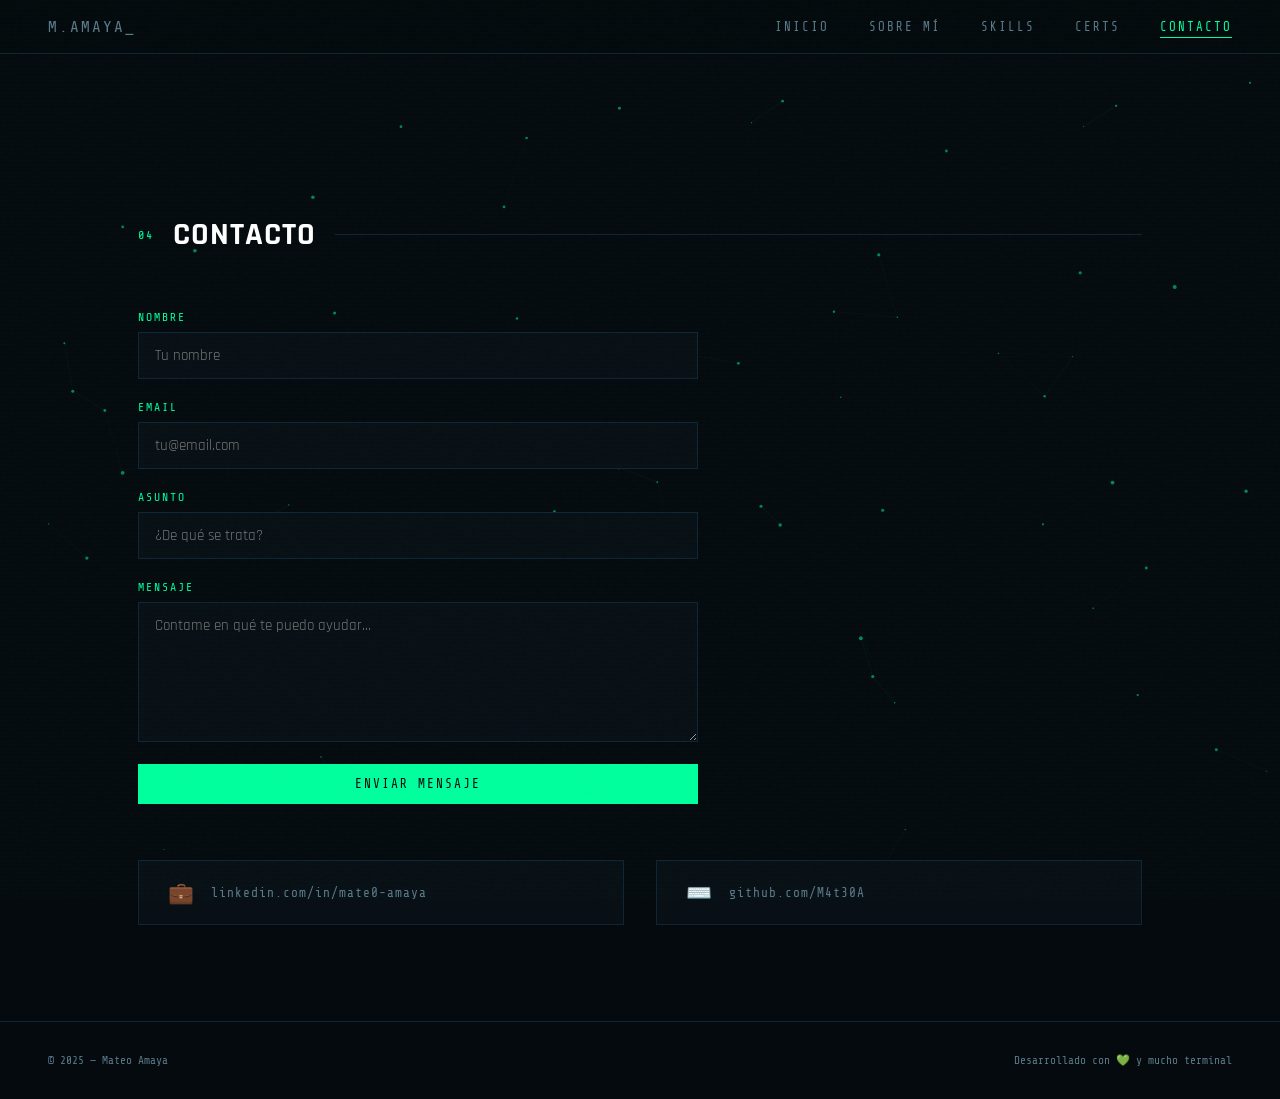
==== contacto.html @ 65e0c1e0 "Web Actualizada :smile:" ====
<!DOCTYPE html>
<html lang="es">
<head>
  <meta charset="UTF-8" />
  <meta name="viewport" content="width=device-width, initial-scale=1.0"/>
  <title>Contacto — Mateo Amaya</title>
  <link href="https://fonts.googleapis.com/css2?family=Share+Tech+Mono&family=Rajdhani:wght@300;400;600;700&display=swap" rel="stylesheet"/>
  <link rel="stylesheet" href="css/style.css">
</head>
<body>

<canvas id="particles-canvas"></canvas>
<canvas id="cursor-canvas"></canvas>

<nav>
  <div class="nav-logo"><span id="typewriter"></span><span class="tw-cursor">_</span></div>
  <ul>
    <li><a href="index.html">Inicio</a></li>
    <li><a href="sobre-mi.html">Sobre mí</a></li>
    <li><a href="skills.html">Skills</a></li>
    <li><a href="certificados.html">Certs</a></li>
    <li><a href="contacto.html" class="active">Contacto</a></li>
  </ul>
</nav>

<section class="page-section">
  <div class="section-header page-hero">
    <span class="section-num">04</span>
    <h2 class="section-title">Contacto</h2>
    <div class="section-line"></div>
  </div>

  <!--
    FORMULARIO FUNCIONAL CON FORMSPREE
    1. Creá una cuenta gratis en https://formspree.io (con tu mail)
    2. Creá un nuevo "Form", te va a dar una URL tipo:
       https://formspree.io/f/xxxxxxx
    3. Reemplazá "TU_ID_DE_FORMSPREE" en el action de abajo por ese ID.
    4. Formspree te manda un mail de confirmación la primera vez
       que alguien envía el formulario — confirmalo una sola vez.
    Más detalle en el README.md del proyecto.
  -->
  <form id="contact-form" class="contact-form reveal" action="https://formspree.io/f/TU_ID_DE_FORMSPREE" method="POST">
    <div class="form-group">
      <label for="name">Nombre</label>
      <input type="text" id="name" name="name" required placeholder="Tu nombre">
    </div>
    <div class="form-group">
      <label for="email">Email</label>
      <input type="email" id="email" name="email" required placeholder="tu@email.com">
    </div>
    <div class="form-group">
      <label for="subject">Asunto</label>
      <input type="text" id="subject" name="subject" placeholder="¿De qué se trata?">
    </div>
    <div class="form-group">
      <label for="message">Mensaje</label>
      <textarea id="message" name="message" required placeholder="Contame en qué te puedo ayudar..."></textarea>
    </div>

    <!-- Honeypot anti-spam: campo invisible, si un bot lo completa se descarta -->
    <input type="text" name="_gotcha" class="form-honeypot" tabindex="-1" autocomplete="off">

    <button type="submit" class="btn btn-primary" id="submit-btn">Enviar mensaje</button>

    <div id="form-status" class="form-status"></div>
  </form>

  <div class="contact-wrapper reveal">
    <a href="https://linkedin.com/in/mate0-amaya" target="_blank" class="contact-link">
      <span class="icon">💼</span>
      <span>linkedin.com/in/mate0-amaya</span>
    </a>
    <a href="https://github.com/M4t30A" target="_blank" class="contact-link">
      <span class="icon">⌨️</span>
      <span>github.com/M4t30A</span>
    </a>
  </div>
</section>

<footer>
  <div>© 2025 — Mateo Amaya</div>
  <div>Desarrollado con 💚 y mucho terminal</div>
</footer>

<div id="sudo-overlay">
  <div id="sudo-terminal">
    <div class="sudo-bar"><span>root@m4t30a:~#</span></div>
    <div id="sudo-body"></div>
  </div>
  <button id="sudo-close" onclick="closeSudo()">[ ESC ] CERRAR</button>
</div>

<script src="js/main.js"></script>
<script>
const form = document.getElementById('contact-form');
const status = document.getElementById('form-status');
const submitBtn = document.getElementById('submit-btn');

form.addEventListener('submit', async function (e) {
  e.preventDefault();
  submitBtn.disabled = true;
  submitBtn.textContent = 'Enviando...';

  try {
    const response = await fetch(form.action, {
      method: 'POST',
      body: new FormData(form),
      headers: { 'Accept': 'application/json' }
    });

    if (response.ok) {
      status.textContent = '✓ Mensaje enviado. Te voy a responder a la brevedad.';
      status.className = 'form-status show success';
      form.reset();
    } else {
      const data = await response.json().catch(() => null);
      if (data && data.errors) {
        status.textContent = '✕ ' + data.errors.map(err => err.message).join(', ');
      } else {
        status.textContent = '✕ No se pudo enviar. Probá de nuevo en un momento.';
      }
      status.className = 'form-status show error';
    }
  } catch (err) {
    status.textContent = '✕ Error de conexión. Revisá tu internet e intentá de nuevo.';
    status.className = 'form-status show error';
  } finally {
    submitBtn.disabled = false;
    submitBtn.textContent = 'Enviar mensaje';
  }
});
</script>
</body>
</html>
---- css/style.css ----
:root {
  --bg: #050a0e;
  --bg2: #0a1218;
  --green: #00ff9d;
  --green-dim: #00cc7a;
  --cyan: #00e5ff;
  --red: #ff3c5c;
  --text: #c8d8e0;
  --text-dim: #5a7a8a;
  --border: #0f2535;
  --card: #080f15;
  --mono: 'Share Tech Mono', monospace;
  --sans: 'Rajdhani', sans-serif;
}

* { margin: 0; padding: 0; box-sizing: border-box; }
html { scroll-behavior: smooth; }

body {
  background: var(--bg);
  color: var(--text);
  font-family: var(--sans);
  font-size: 16px;
  overflow-x: hidden;
  cursor: default;
}

/* SCANLINE OVERLAY */
body::before {
  content: '';
  position: fixed;
  inset: 0;
  background: repeating-linear-gradient(
    0deg, transparent, transparent 2px,
    rgba(0,255,157,0.012) 2px, rgba(0,255,157,0.012) 4px
  );
  pointer-events: none;
  z-index: 9999;
}

/* NOISE TEXTURE */
body::after {
  content: '';
  position: fixed;
  inset: 0;
  background-image: url("data:image/svg+xml,%3Csvg viewBox='0 0 256 256' xmlns='http://www.w3.org/2000/svg'%3E%3Cfilter id='noise'%3E%3CfeTurbulence type='fractalNoise' baseFrequency='0.9' numOctaves='4' stitchTiles='stitch'/%3E%3C/filter%3E%3Crect width='100%25' height='100%25' filter='url(%23noise)' opacity='0.04'/%3E%3C/svg%3E");
  pointer-events: none;
  z-index: 9998;
  opacity: 0.4;
}

/* ===== NAVBAR ===== */
nav {
  position: fixed;
  top: 0; left: 0; right: 0;
  z-index: 100;
  display: flex;
  align-items: center;
  justify-content: space-between;
  padding: 1rem 3rem;
  background: rgba(5,10,14,0.85);
  backdrop-filter: blur(12px);
  border-bottom: 1px solid var(--border);
}

.nav-logo {
  font-family: var(--mono);
  color: var(--green);
  font-size: 1rem;
  letter-spacing: 2px;
}
.nav-logo span { color: var(--text-dim); }

nav ul {
  list-style: none;
  display: flex;
  gap: 2.5rem;
}

nav ul a {
  font-family: var(--mono);
  color: var(--text-dim);
  text-decoration: none;
  font-size: 0.78rem;
  letter-spacing: 2px;
  text-transform: uppercase;
  transition: color 0.2s;
  position: relative;
}
nav ul a::after {
  content: '';
  position: absolute;
  bottom: -4px; left: 0;
  width: 0; height: 1px;
  background: var(--green);
  transition: width 0.3s;
}
nav ul a:hover { color: var(--green); }
nav ul a:hover::after { width: 100%; }
nav ul a.active { color: var(--green); }
nav ul a.active::after { width: 100%; }

/* ===== HERO ===== */
#hero {
  min-height: 100vh;
  display: flex;
  align-items: center;
  padding: 8rem 3rem 4rem;
  position: relative;
  overflow: hidden;
}
.hero-grid-bg {
  position: absolute;
  inset: 0;
  background-image:
    linear-gradient(rgba(0,255,157,0.04) 1px, transparent 1px),
    linear-gradient(90deg, rgba(0,255,157,0.04) 1px, transparent 1px);
  background-size: 60px 60px;
  mask-image: radial-gradient(ellipse 80% 80% at 50% 50%, black 30%, transparent 100%);
}
.hero-glow {
  position: absolute;
  top: 20%; left: 55%;
  width: 600px; height: 600px;
  background: radial-gradient(circle, rgba(0,255,157,0.06) 0%, transparent 70%);
  pointer-events: none;
}
.hero-content { position: relative; z-index: 1; max-width: 700px; }
.hero-tag {
  font-family: var(--mono);
  color: var(--green);
  font-size: 0.75rem;
  letter-spacing: 4px;
  text-transform: uppercase;
  margin-bottom: 1.5rem;
  display: flex;
  align-items: center;
  gap: 0.75rem;
}
.hero-tag::before { content: ''; display: block; width: 24px; height: 1px; background: var(--green); }

h1 {
  font-family: var(--sans);
  font-weight: 700;
  font-size: clamp(3rem, 7vw, 5.5rem);
  line-height: 0.95;
  letter-spacing: -1px;
  color: #fff;
  margin-bottom: 1rem;
}
h1 .accent { color: var(--green); }

.hero-subtitle {
  font-family: var(--mono);
  color: var(--cyan);
  font-size: 1rem;
  letter-spacing: 2px;
  margin-bottom: 1.8rem;
}
.hero-desc {
  color: var(--text-dim);
  font-size: 1.05rem;
  line-height: 1.75;
  max-width: 520px;
  margin-bottom: 2.5rem;
}
.hero-btns { display: flex; gap: 1rem; flex-wrap: wrap; }

.btn {
  font-family: var(--mono);
  font-size: 0.8rem;
  letter-spacing: 2px;
  text-transform: uppercase;
  text-decoration: none;
  padding: 0.75rem 1.8rem;
  border: 1px solid;
  transition: all 0.25s;
  cursor: pointer;
  background: none;
}
.btn-primary { background: var(--green); color: var(--bg); border-color: var(--green); }
.btn-primary:hover { background: transparent; color: var(--green); }
.btn-secondary { background: transparent; color: var(--text-dim); border-color: var(--border); }
.btn-secondary:hover { border-color: var(--green); color: var(--green); }

.status-bar {
  position: absolute;
  bottom: 3rem; right: 3rem;
  font-family: var(--mono);
  font-size: 0.72rem;
  color: var(--text-dim);
  text-align: right;
  line-height: 1.8;
}
.status-bar .live { color: var(--green); }

/* ===== SECTIONS (used on inner pages too) ===== */
section {
  padding: 10rem 3rem 6rem;
  max-width: 1100px;
  margin: 0 auto;
}
.page-section { min-height: 100vh; }

.section-header {
  display: flex;
  align-items: center;
  gap: 1.2rem;
  margin-bottom: 3.5rem;
}
.section-num { font-family: var(--mono); color: var(--green); font-size: 0.75rem; letter-spacing: 2px; }
.section-title {
  font-family: var(--sans);
  font-weight: 700;
  font-size: 2rem;
  color: #fff;
  letter-spacing: 1px;
  text-transform: uppercase;
}
.section-line { flex: 1; height: 1px; background: var(--border); }

/* ===== CERT PREVIEW OVERLAY ===== */
#cert-overlay {
  display: none;
  position: fixed;
  inset: 0;
  z-index: 1000;
  align-items: center;
  justify-content: center;
  pointer-events: none;
}
#cert-overlay.visible { display: flex; }
#cert-overlay-img {
  width: min(500px, 90vw);
  border: 2px solid var(--green);
  box-shadow: 0 0 40px rgba(0,255,157,0.3), 0 20px 60px rgba(0,0,0,0.9);
  opacity: 0;
  transform: scale(0.9);
  transition: opacity 0.2s, transform 0.2s;
  display: block;
}
#cert-overlay.visible #cert-overlay-img { opacity: 1; transform: scale(1); }
.cert-card.has-link:hover { border-color: rgba(0,229,255,0.5); }
.cert-card.has-preview { cursor: zoom-in; }

/* ===== SKILLS ===== */
.skills-grid {
  display: grid;
  grid-template-columns: repeat(auto-fill, minmax(180px, 1fr));
  gap: 1rem;
}
.skill-card {
  background: var(--card);
  border: 1px solid var(--border);
  padding: 1.2rem 1.5rem;
  position: relative;
  overflow: hidden;
  transition: border-color 0.25s, transform 0.25s;
}
.skill-card::before {
  content: '';
  position: absolute;
  top: 0; left: 0;
  width: 3px; height: 0;
  background: var(--green);
  transition: height 0.3s;
}
.skill-card:hover { border-color: rgba(0,255,157,0.3); transform: translateY(-3px); }
.skill-card:hover::before { height: 100%; }
.skill-icon { font-size: 1.5rem; margin-bottom: 0.6rem; }
.skill-name { font-family: var(--mono); color: var(--green); font-size: 0.85rem; letter-spacing: 1px; }

/* ===== CERTIFICATES ===== */
.cert-grid {
  display: grid;
  grid-template-columns: repeat(auto-fill, minmax(280px, 1fr));
  gap: 1.5rem;
}
.cert-card {
  background: var(--card);
  border: 1px solid var(--border);
  padding: 1.8rem;
  position: relative;
  overflow: hidden;
  transition: border-color 0.3s, transform 0.3s;
}
.cert-card::after {
  content: '';
  position: absolute;
  inset: 0;
  background: linear-gradient(135deg, rgba(0,255,157,0.04) 0%, transparent 60%);
  opacity: 0;
  transition: opacity 0.3s;
}
.cert-card:hover { border-color: rgba(0,255,157,0.4); transform: translateY(-4px); }
.cert-card:hover::after { opacity: 1; }
.cert-badge {
  width: 40px; height: 40px;
  background: rgba(0,255,157,0.1);
  border: 1px solid rgba(0,255,157,0.2);
  display: flex; align-items: center; justify-content: center;
  font-size: 1.2rem;
  margin-bottom: 1.2rem;
}
.cert-issuer {
  font-family: var(--mono);
  font-size: 0.68rem;
  color: var(--green);
  letter-spacing: 2px;
  text-transform: uppercase;
  margin-bottom: 0.4rem;
}
.cert-name {
  font-family: var(--sans);
  font-weight: 600;
  font-size: 1rem;
  color: #fff;
  margin-bottom: 0.6rem;
  line-height: 1.3;
}
.cert-desc { font-size: 0.85rem; color: var(--text-dim); line-height: 1.6; }
.cert-tag {
  display: inline-block;
  margin-top: 1rem;
  font-family: var(--mono);
  font-size: 0.65rem;
  color: var(--cyan);
  border: 1px solid rgba(0,229,255,0.2);
  padding: 2px 8px;
  letter-spacing: 1px;
}

.cert-badge-btn {
  cursor: zoom-in;
  display: inline-flex;
  align-items: center;
  justify-content: center;
  width: 44px; height: 44px;
  background: rgba(0,255,157,0.08);
  border: 1px solid rgba(0,255,157,0.2);
  font-size: 1.4rem;
  margin-bottom: 1.2rem;
  transition: background 0.2s, border-color 0.2s;
  position: relative;
  z-index: 2;
}
.cert-badge-btn:hover { background: rgba(0,255,157,0.18); border-color: var(--green); }
.cert-body { position: relative; z-index: 2; cursor: pointer; }

.cert-inner-img {
  position: absolute;
  inset: 0;
  background: #000;
  display: flex;
  align-items: center;
  justify-content: center;
  opacity: 0;
  pointer-events: none;
  transition: opacity 0.25s;
  z-index: 10;
}
.cert-inner-img.show { opacity: 1; pointer-events: all; }
.cert-inner-img img { width: 100%; height: 100%; object-fit: contain; display: block; }
.cert-inner-img .close-btn {
  position: absolute;
  top: 8px; right: 10px;
  font-family: var(--mono);
  font-size: 0.75rem;
  color: var(--green);
  cursor: pointer;
  background: rgba(0,0,0,0.7);
  padding: 2px 8px;
  border: 1px solid var(--green);
  letter-spacing: 1px;
}
.cert-inner-img .close-btn:hover { background: var(--green); color: #000; }

/* ===== ABOUT ===== */
.about-grid { display: grid; grid-template-columns: 1fr 1fr; gap: 3rem; align-items: start; }
.about-text p { color: var(--text-dim); line-height: 1.8; font-size: 1rem; margin-bottom: 1.2rem; }
.terminal-box { background: #020608; border: 1px solid var(--border); padding: 1.5rem; font-family: var(--mono); font-size: 0.8rem; }
.terminal-bar { display: flex; gap: 6px; margin-bottom: 1.2rem; }
.dot { width: 10px; height: 10px; border-radius: 50%; }
.dot-r { background: #ff5f56; }
.dot-y { background: #ffbd2e; }
.dot-g { background: #27c93f; }
.t-line { color: var(--text-dim); margin-bottom: 4px; line-height: 1.7; }
.t-line .prompt { color: var(--green); }
.t-line .cmd { color: #fff; }
.t-line .out { color: var(--cyan); }
.t-line .comment { color: #3a5a6a; }

/* ===== CONTACT ===== */
.contact-wrapper { display: flex; gap: 2rem; flex-wrap: wrap; }
.contact-link {
  display: flex;
  align-items: center;
  gap: 1rem;
  background: var(--card);
  border: 1px solid var(--border);
  padding: 1.2rem 1.8rem;
  text-decoration: none;
  color: var(--text-dim);
  font-family: var(--mono);
  font-size: 0.8rem;
  letter-spacing: 1px;
  transition: all 0.25s;
  flex: 1;
  min-width: 200px;
}
.contact-link:hover { border-color: var(--green); color: var(--green); }
.contact-link .icon { font-size: 1.3rem; }

/* ===== CONTACT FORM ===== */
.contact-form {
  max-width: 560px;
  display: flex;
  flex-direction: column;
  gap: 1.4rem;
  margin-bottom: 3.5rem;
}
.form-group { display: flex; flex-direction: column; gap: 0.5rem; }
.form-group label {
  font-family: var(--mono);
  font-size: 0.72rem;
  color: var(--green);
  letter-spacing: 2px;
  text-transform: uppercase;
}
.form-group input,
.form-group textarea {
  background: var(--card);
  border: 1px solid var(--border);
  color: var(--text);
  font-family: var(--sans);
  font-size: 0.95rem;
  padding: 0.8rem 1rem;
  outline: none;
  transition: border-color 0.2s;
  resize: vertical;
}
.form-group textarea { min-height: 140px; }
.form-group input:focus,
.form-group textarea:focus { border-color: var(--green); }
.form-honeypot { position: absolute; left: -9999px; opacity: 0; }

.form-status {
  font-family: var(--mono);
  font-size: 0.8rem;
  letter-spacing: 1px;
  padding: 0.8rem 1rem;
  border: 1px solid var(--border);
  display: none;
}
.form-status.show { display: block; }
.form-status.success { color: var(--green); border-color: rgba(0,255,157,0.3); }
.form-status.error { color: var(--red); border-color: rgba(255,60,92,0.3); }

/* ===== FOOTER ===== */
footer {
  border-top: 1px solid var(--border);
  padding: 2rem 3rem;
  display: flex;
  justify-content: space-between;
  align-items: center;
  font-family: var(--mono);
  font-size: 0.7rem;
  color: var(--text-dim);
}

/* ===== ANIMATIONS ===== */
@keyframes fadeUp { from { opacity: 0; transform: translateY(24px); } to { opacity: 1; transform: translateY(0); } }
@keyframes blink { 0%, 100% { opacity: 1; } 50% { opacity: 0; } }

.hero-content > * { animation: fadeUp 0.7s ease both; }
.hero-tag { animation-delay: 0.1s; }
.hero-content h1 { animation-delay: 0.25s; }
.hero-subtitle { animation-delay: 0.4s; }
.hero-desc { animation-delay: 0.5s; }
.hero-btns { animation-delay: 0.6s; }

.page-hero { animation: fadeUp 0.6s ease both; }

.cursor { display: inline-block; width: 8px; height: 1em; background: var(--green); vertical-align: text-bottom; animation: blink 1s step-end infinite; }
.tw-cursor { color: var(--green); animation: blink 1s step-end infinite; }

/* ===== CERT CARD SPLIT CLICK ===== */
.cert-card.has-preview { position: relative; overflow: hidden; }

/* ===== GLITCH ===== */
.glitch { position: relative; }
.glitch::before, .glitch::after {
  content: attr(data-text);
  position: absolute;
  top: 0; left: 0;
  width: 100%; height: 100%;
  opacity: 0;
}
.glitch::before { color: var(--cyan); clip-path: polygon(0 20%, 100% 20%, 100% 40%, 0 40%); }
.glitch::after { color: var(--red); clip-path: polygon(0 60%, 100% 60%, 100% 80%, 0 80%); }
.glitch.glitching::before { opacity: 0.8; animation: glitch-top 0.15s steps(2) forwards; }
.glitch.glitching::after { opacity: 0.8; animation: glitch-bot 0.15s steps(2) forwards; }
@keyframes glitch-top {
  0% { transform: translate(-4px, -2px) skewX(-3deg); }
  33% { transform: translate(4px, 2px) skewX(3deg); }
  66% { transform: translate(-2px, 1px) skewX(-1deg); }
  100% { transform: translate(0, 0); }
}
@keyframes glitch-bot {
  0% { transform: translate(4px, 2px) skewX(3deg); }
  33% { transform: translate(-4px, -2px) skewX(-3deg); }
  66% { transform: translate(2px, -1px) skewX(1deg); }
  100% { transform: translate(0, 0); }
}

/* ===== SCROLL REVEAL ===== */
.reveal { opacity: 0; transform: translateY(32px); transition: opacity 0.7s ease, transform 0.7s ease; }
.reveal.visible { opacity: 1; transform: translateY(0); }
.reveal-delay-1 { transition-delay: 0.1s; }
.reveal-delay-2 { transition-delay: 0.2s; }
.reveal-delay-3 { transition-delay: 0.3s; }
.reveal-delay-4 { transition-delay: 0.4s; }

/* ===== EASTER EGG: SUDO SU ===== */
#sudo-overlay {
  position: fixed;
  inset: 0;
  background: #000;
  z-index: 999999;
  display: none;
  flex-direction: column;
  align-items: center;
  justify-content: center;
  font-family: var(--mono);
}
#sudo-overlay.active { display: flex; }
#sudo-terminal { width: min(640px, 90vw); border: 1px solid var(--green); box-shadow: 0 0 40px rgba(0,255,157,0.3), 0 0 80px rgba(0,255,157,0.1); }
.sudo-bar { background: #0a1a0f; padding: 0.6rem 1rem; display: flex; align-items: center; gap: 0.5rem; border-bottom: 1px solid var(--green); }
.sudo-bar span { color: var(--green); font-size: 0.72rem; letter-spacing: 2px; }
#sudo-body { background: #000; padding: 1.5rem; min-height: 260px; font-size: 0.82rem; line-height: 2; color: var(--green); }
.sudo-line { overflow: hidden; white-space: nowrap; }
.sudo-line.red { color: #ff3c5c; }
.sudo-line.cyan { color: var(--cyan); }
.sudo-line.white { color: #fff; font-weight: bold; font-size: 1rem; letter-spacing: 2px; }
.sudo-line.dim { color: var(--text-dim); }
#sudo-close {
  margin-top: 1.5rem;
  font-family: var(--mono);
  font-size: 0.75rem;
  color: var(--text-dim);
  letter-spacing: 2px;
  cursor: pointer;
  border: 1px solid var(--border);
  padding: 0.5rem 1.5rem;
  background: transparent;
  transition: all 0.2s;
}
#sudo-close:hover { border-color: var(--green); color: var(--green); }
.sudo-blink { animation: blink 0.6s step-end infinite; }

/* ===== PARTICLES / CURSOR CANVAS ===== */
#particles-canvas { position: fixed; inset: 0; z-index: 0; pointer-events: none; }
#hero, nav, section, footer { position: relative; z-index: 1; }
* { cursor: none !important; }

/* Responsive */
@media (max-width: 700px) {
  nav { padding: 1rem 1.5rem; }
  nav ul { gap: 1.2rem; }
  section { padding: 8rem 1.5rem 4rem; }
  #hero { padding: 7rem 1.5rem 4rem; }
  .about-grid { grid-template-columns: 1fr; }
  .status-bar { display: none; }
  footer { flex-direction: column; gap: 0.5rem; text-align: center; }
}
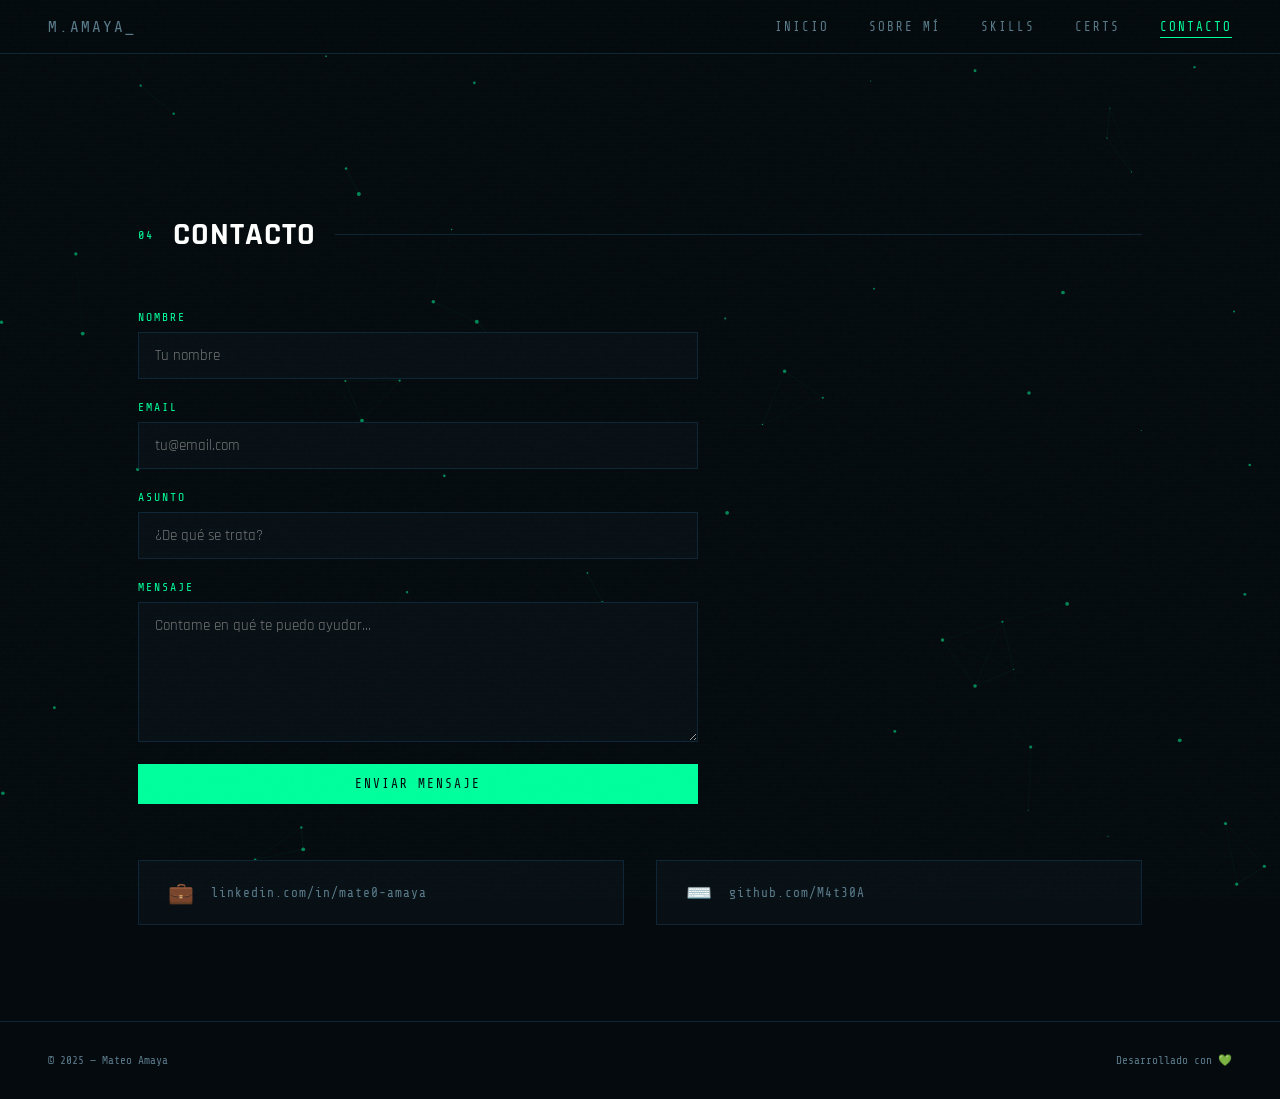
==== commit 46f01f49: "Funcionamiento del Form :smile. Updated Formspree action URL and removed comments." ====
--- a/contacto.html
+++ b/contacto.html
@@ -30,17 +30,7 @@
     <div class="section-line"></div>
   </div>
 
-  <!--
-    FORMULARIO FUNCIONAL CON FORMSPREE
-    1. Creá una cuenta gratis en https://formspree.io (con tu mail)
-    2. Creá un nuevo "Form", te va a dar una URL tipo:
-       https://formspree.io/f/xxxxxxx
-    3. Reemplazá "TU_ID_DE_FORMSPREE" en el action de abajo por ese ID.
-    4. Formspree te manda un mail de confirmación la primera vez
-       que alguien envía el formulario — confirmalo una sola vez.
-    Más detalle en el README.md del proyecto.
-  -->
-  <form id="contact-form" class="contact-form reveal" action="https://formspree.io/f/TU_ID_DE_FORMSPREE" method="POST">
+  <form id="contact-form" class="contact-form reveal" action="https://formspree.io/f/xyezejpk" method="POST">
     <div class="form-group">
       <label for="name">Nombre</label>
       <input type="text" id="name" name="name" required placeholder="Tu nombre">
@@ -80,7 +70,7 @@
 
 <footer>
   <div>© 2025 — Mateo Amaya</div>
-  <div>Desarrollado con 💚 y mucho terminal</div>
+  <div>Desarrollado con 💚 </div>
 </footer>
 
 <div id="sudo-overlay">
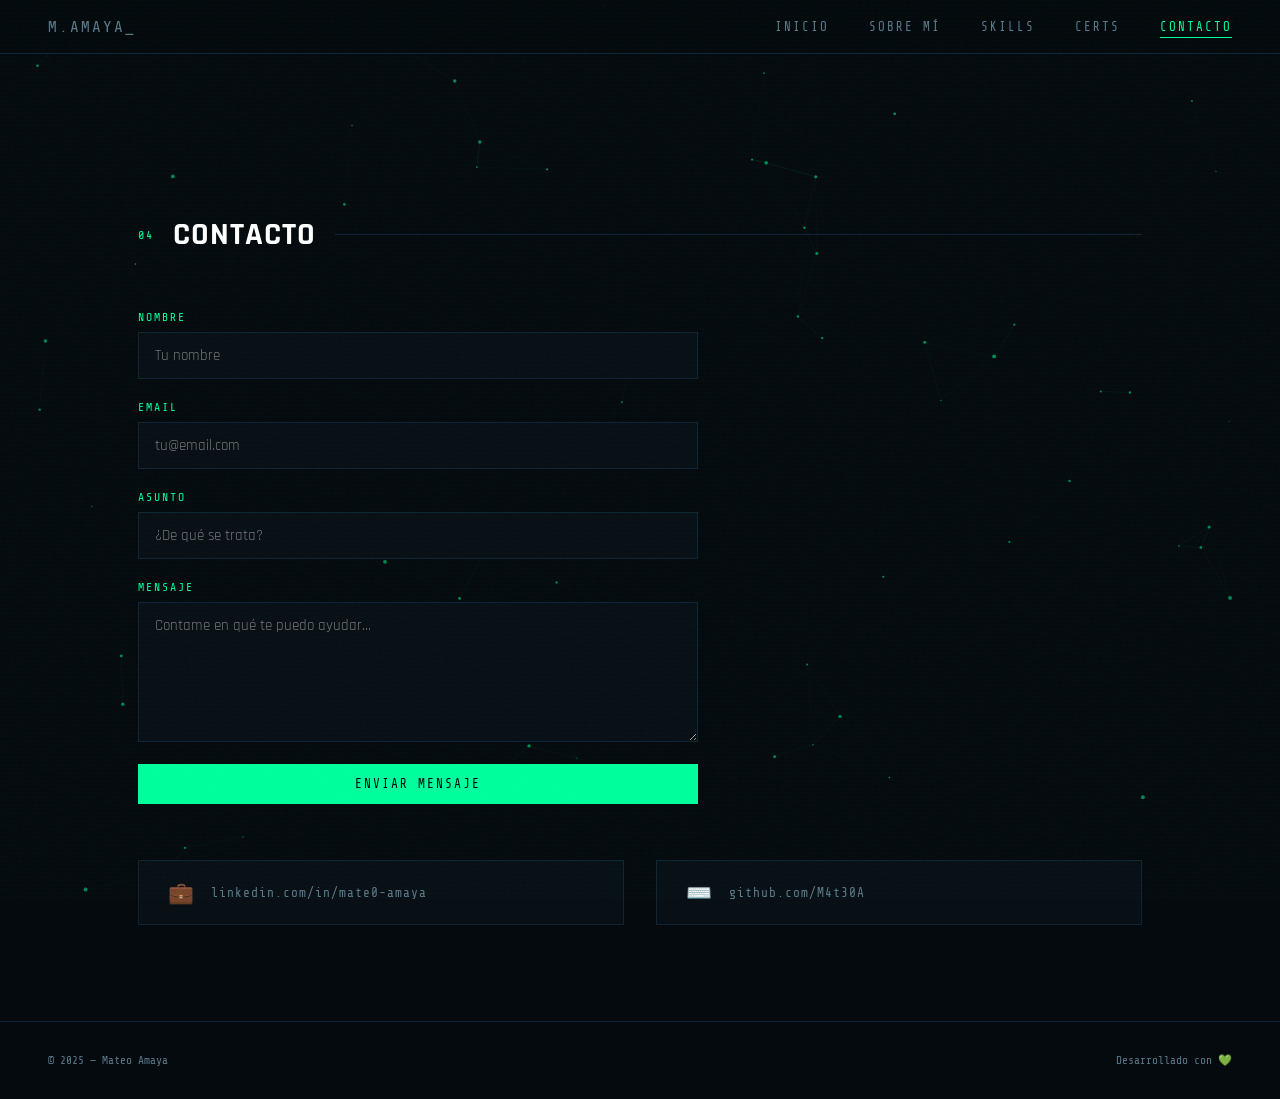
==== commit 2cff1fb9: "Update README :smile: Added instructions for using Formspree in comments." ====
--- a/contacto.html
+++ b/contacto.html
@@ -30,6 +30,16 @@
     <div class="section-line"></div>
   </div>
 
+  <!--
+    FORMULARIO FUNCIONAL CON FORMSPREE
+    1. Creá una cuenta gratis en https://formspree.io (con tu mail)
+    2. Creá un nuevo "Form", te va a dar una URL tipo:
+       https://formspree.io/f/xxxxxxx
+    3. Reemplazá "TU_ID_DE_FORMSPREE" en el action de abajo por ese ID.
+    4. Formspree te manda un mail de confirmación la primera vez
+       que alguien envía el formulario — confirmalo una sola vez.
+    Más detalle en el README.md del proyecto.
+  -->
   <form id="contact-form" class="contact-form reveal" action="https://formspree.io/f/xyezejpk" method="POST">
     <div class="form-group">
       <label for="name">Nombre</label>
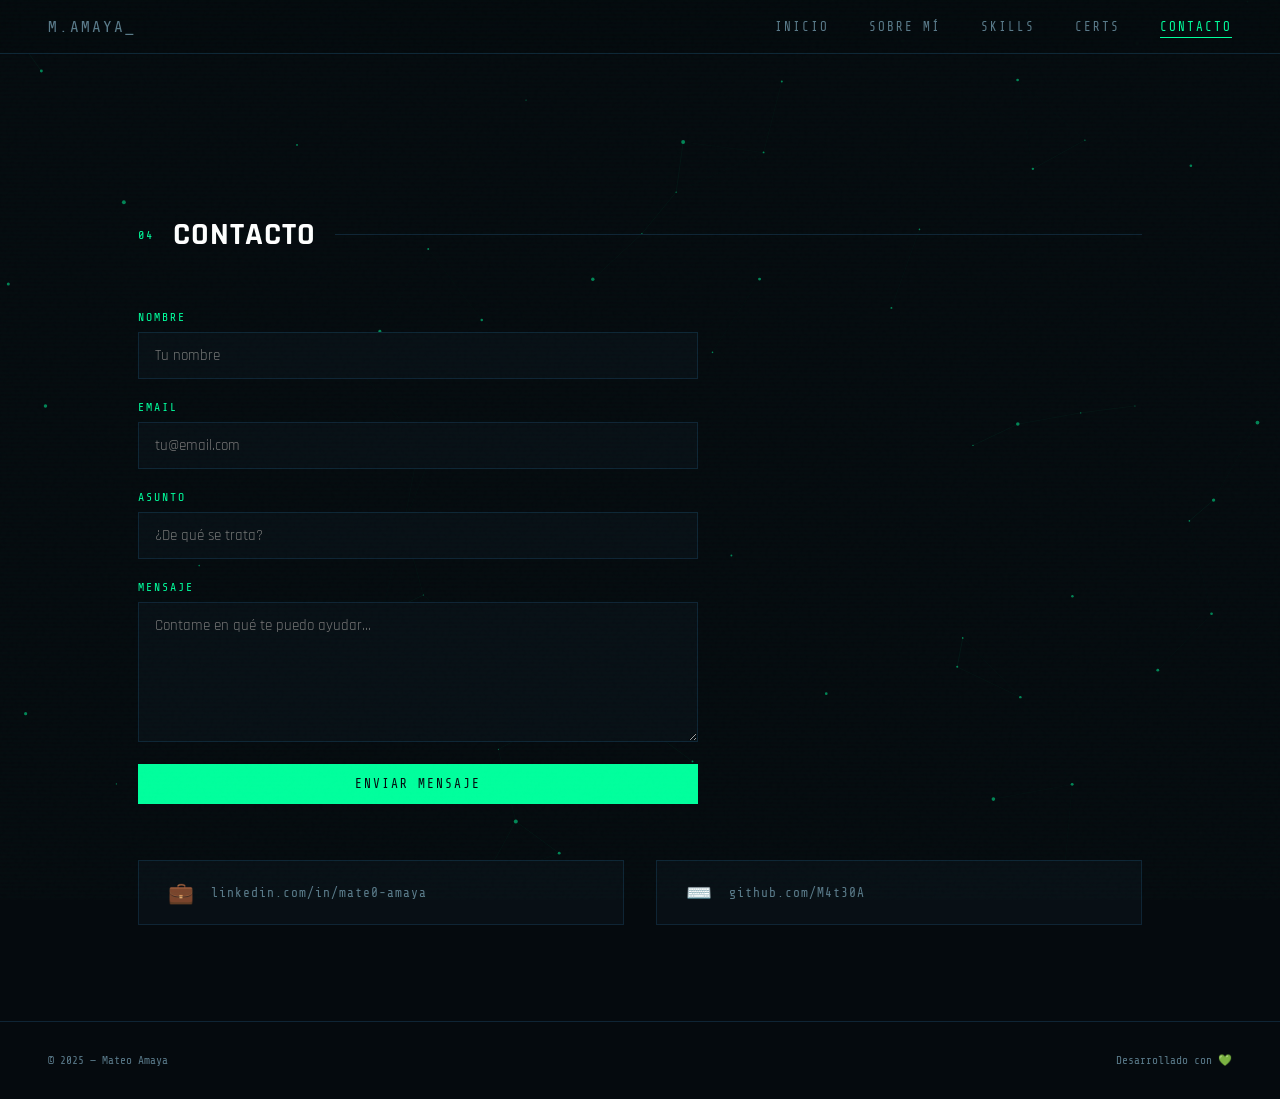
==== commit e12df10c: "Update contacto :smile:" ====
--- a/contacto.html
+++ b/contacto.html
@@ -30,16 +30,6 @@
     <div class="section-line"></div>
   </div>
 
-  <!--
-    FORMULARIO FUNCIONAL CON FORMSPREE
-    1. Creá una cuenta gratis en https://formspree.io (con tu mail)
-    2. Creá un nuevo "Form", te va a dar una URL tipo:
-       https://formspree.io/f/xxxxxxx
-    3. Reemplazá "TU_ID_DE_FORMSPREE" en el action de abajo por ese ID.
-    4. Formspree te manda un mail de confirmación la primera vez
-       que alguien envía el formulario — confirmalo una sola vez.
-    Más detalle en el README.md del proyecto.
-  -->
   <form id="contact-form" class="contact-form reveal" action="https://formspree.io/f/xyezejpk" method="POST">
     <div class="form-group">
       <label for="name">Nombre</label>
